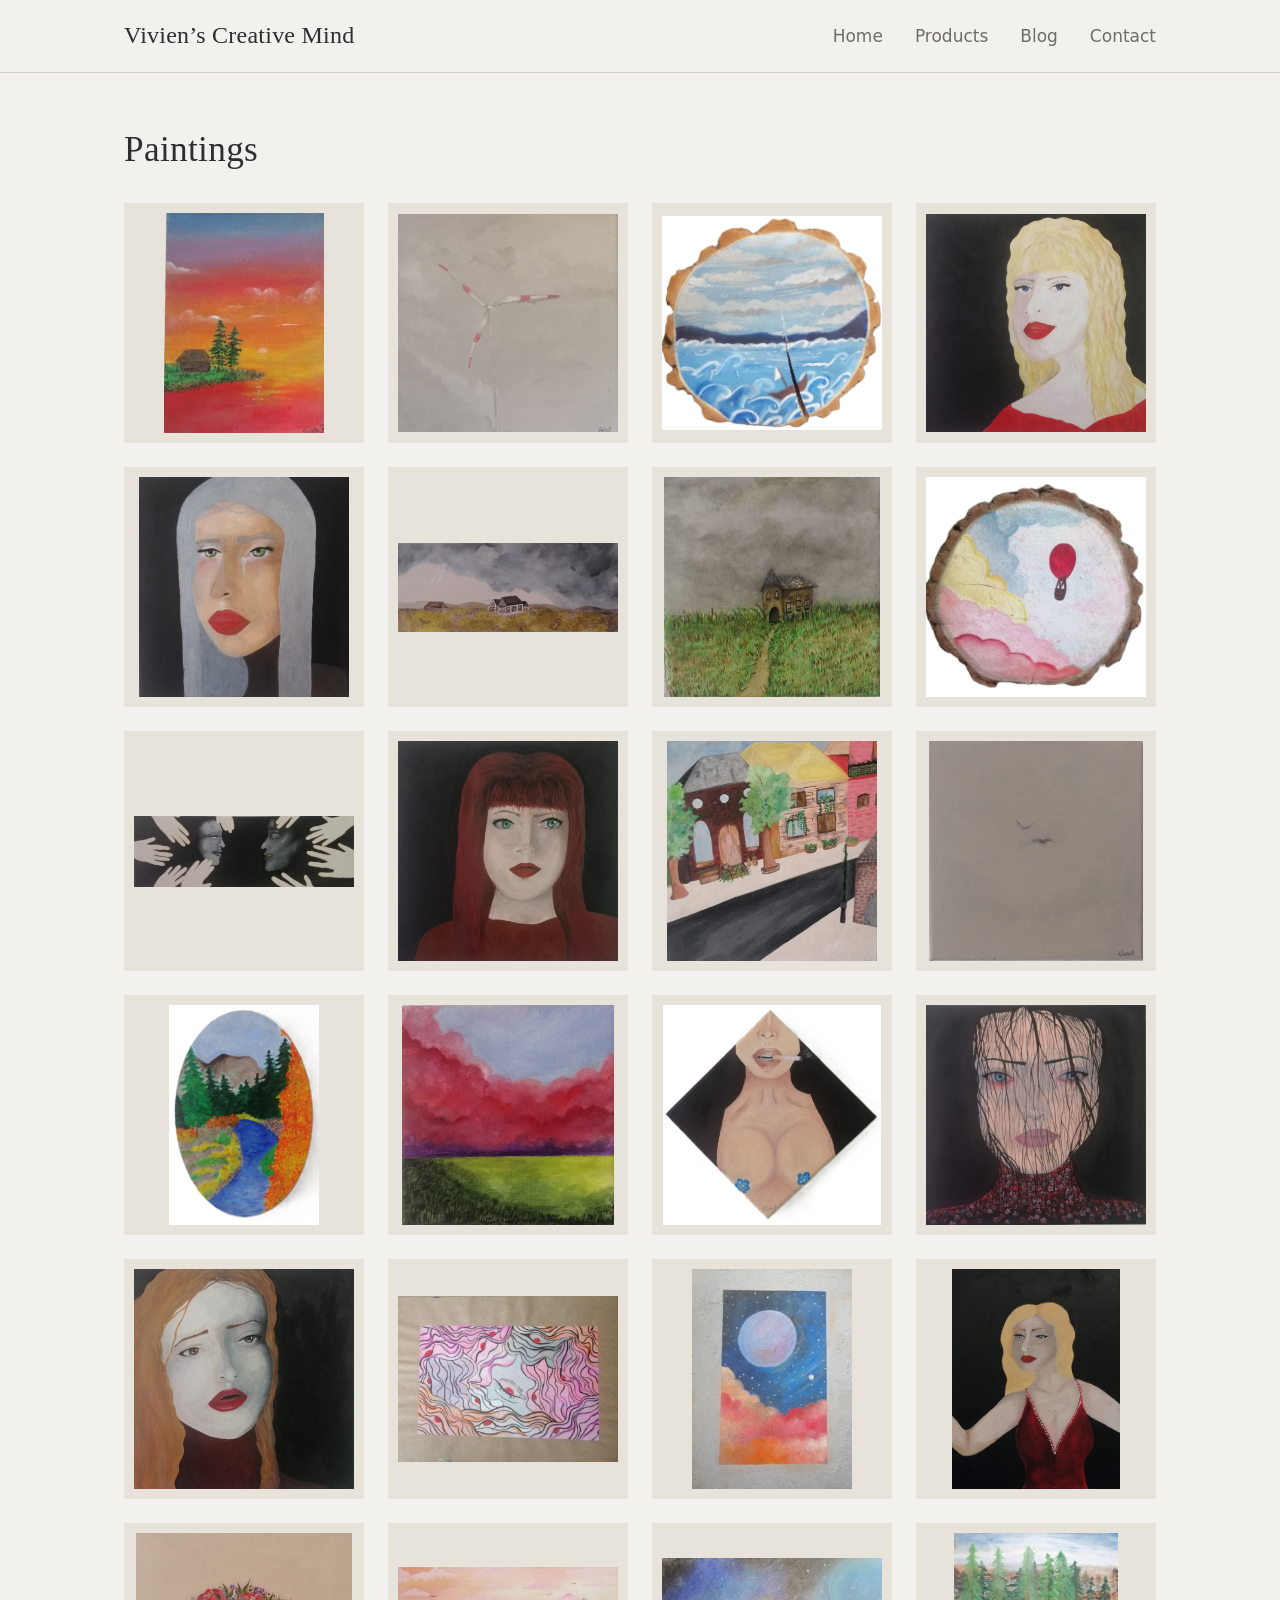
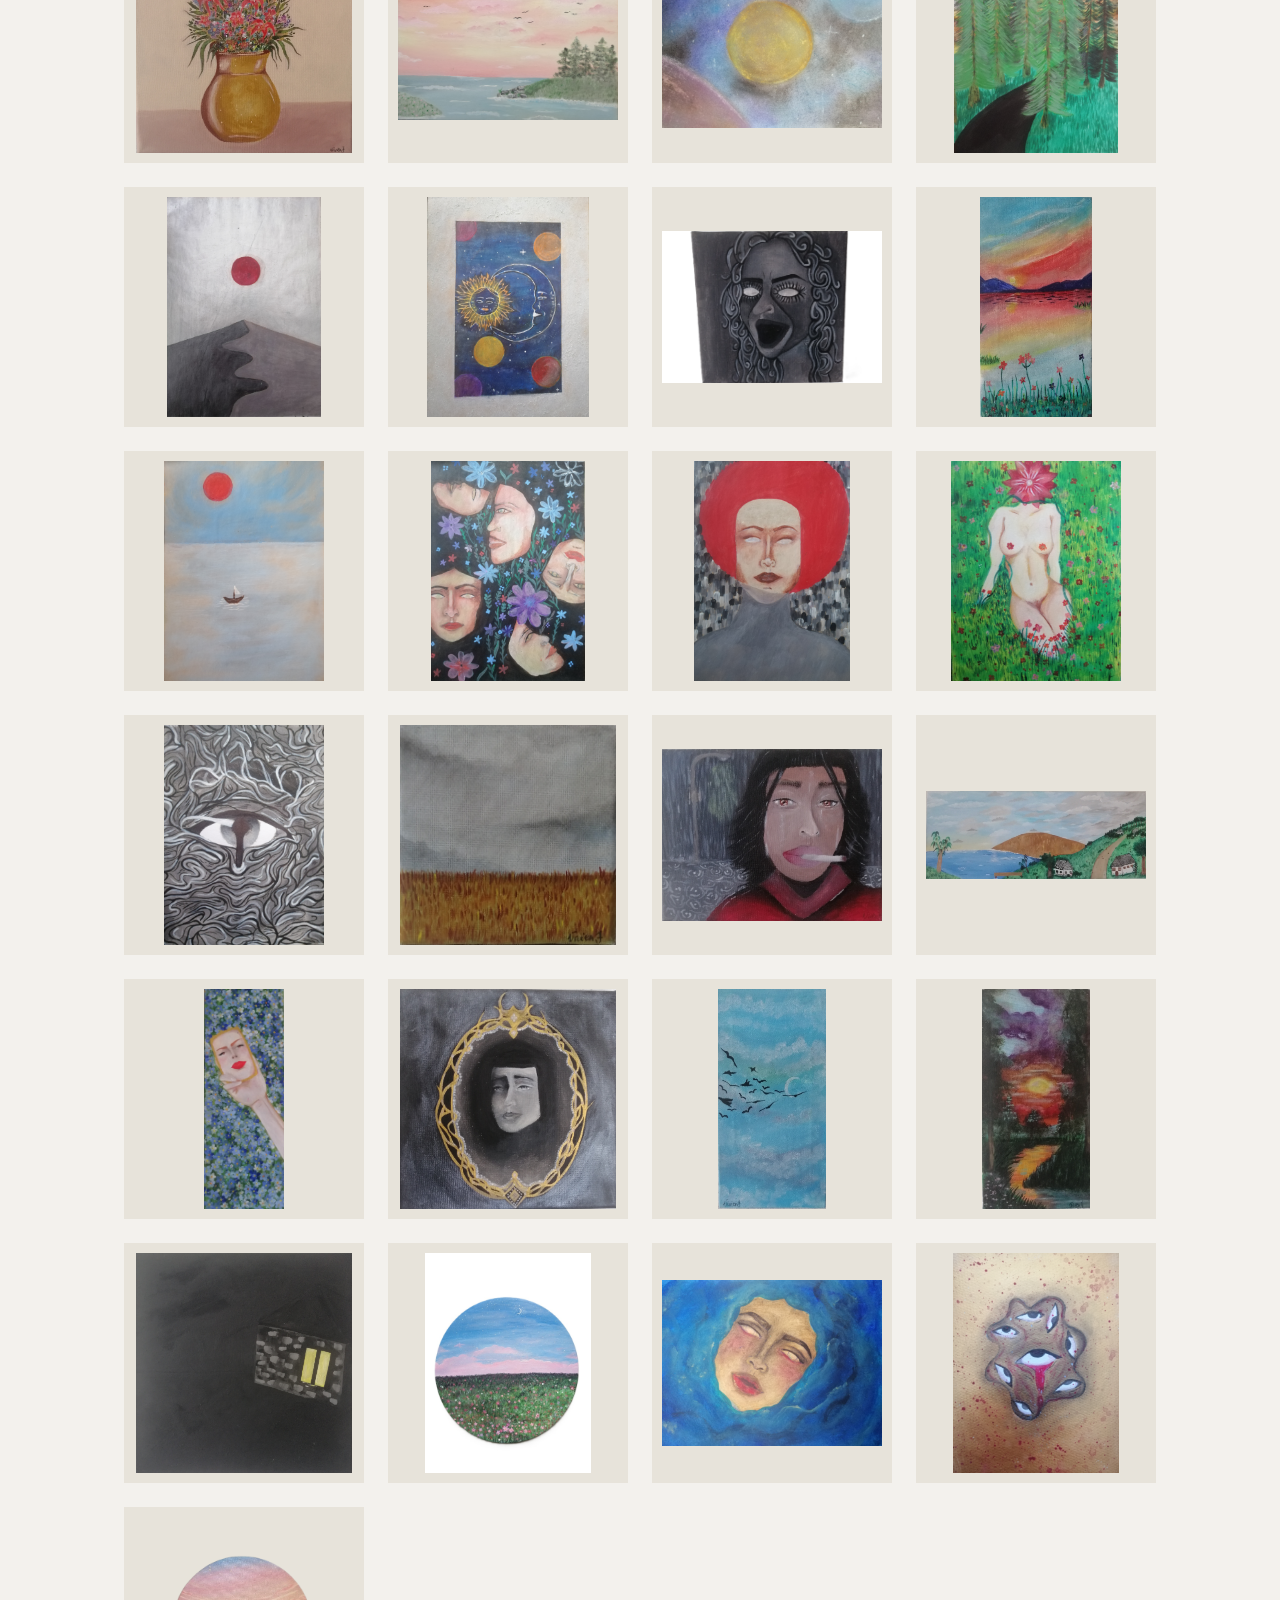
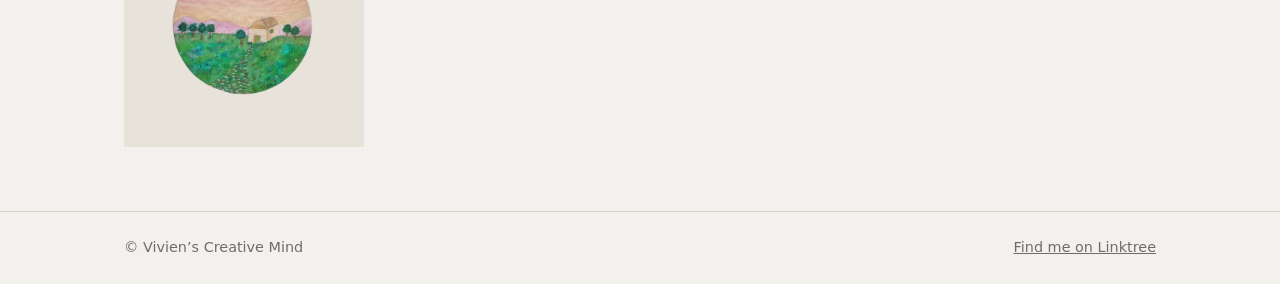
==== paintings.html @ 31d8cc9a "first commit" ====
<!DOCTYPE html>
<html lang="en">
<head>
<meta charset="utf-8">
<meta name="viewport" content="width=device-width, initial-scale=1">
<title>Paintings – Vivien’s Creative Mind</title>
<meta name="description" content="Paintings by Vivien’s Creative Mind.">
<link rel="canonical" href="https://www.vivienscreativemind.com/paintings.html">
<meta property="og:title" content="Paintings – Vivien’s Creative Mind">
<meta property="og:description" content="Paintings by Vivien’s Creative Mind.">
<meta property="og:type" content="website">
<meta property="og:url" content="https://www.vivienscreativemind.com/paintings.html">
<meta property="og:image" content="https://www.vivienscreativemind.com/images/painting_6.jpg">
<link rel="stylesheet" href="style.css">
<script type="application/ld+json">{"@context":"https://schema.org","@type":"Person","name":"Vivien’s Creative Mind","url":"https://www.vivienscreativemind.com/","jobTitle":"Author, game developer and painter","sameAs":["https://linktr.ee/vivienjusztin"]}</script>
</head>
<body>
<header><div class="wrap">
<a class="logo" href="index.html">Vivien’s Creative Mind</a>
<button class="menu-btn" aria-expanded="false" aria-controls="nav">Menu</button>
<nav id="nav" aria-label="Main"><ul>
<li><a href="index.html">Home</a></li>
<li class="has-sub"><button aria-expanded="false" aria-haspopup="true">Products</button>
<ul class="sub">
<li><a href="books.html">Books</a></li>
<li><a href="games.html">Games</a></li>
<li><a href="paintings.html" aria-current="page">Paintings</a></li>
</ul></li>
<li><a href="blog.html">Blog</a></li>
<li><a href="contact.html">Contact</a></li>
</ul></nav>
</div></header>
<main><div class="wrap">
<h1>Paintings</h1>
<div class="grid art">
<article class="item"><a class="lb" href="images/painting_1.png" aria-label="View painting 1 larger"><img src="images/painting_1.png" alt="Painting 1" width="800" height="800" loading="lazy"></a></article>
<article class="item"><a class="lb" href="images/painting_2.jpg" aria-label="View painting 2 larger"><img src="images/painting_2.jpg" alt="Painting 2" width="800" height="800" loading="lazy"></a></article>
<article class="item"><a class="lb" href="images/painting_3.jpg" aria-label="View painting 3 larger"><img src="images/painting_3.jpg" alt="Painting 3" width="800" height="800" loading="lazy"></a></article>
<article class="item"><a class="lb" href="images/painting_4.jpg" aria-label="View painting 4 larger"><img src="images/painting_4.jpg" alt="Painting 4" width="800" height="800" loading="lazy"></a></article>
<article class="item"><a class="lb" href="images/painting_5.jpg" aria-label="View painting 5 larger"><img src="images/painting_5.jpg" alt="Painting 5" width="800" height="800" loading="lazy"></a></article>
<article class="item"><a class="lb" href="images/painting_6.jpg" aria-label="View painting 6 larger"><img src="images/painting_6.jpg" alt="Painting 6" width="800" height="800" loading="lazy"></a></article>
<article class="item"><a class="lb" href="images/painting_7.jpg" aria-label="View painting 7 larger"><img src="images/painting_7.jpg" alt="Painting 7" width="800" height="800" loading="lazy"></a></article>
<article class="item"><a class="lb" href="images/painting_8.jpg" aria-label="View painting 8 larger"><img src="images/painting_8.jpg" alt="Painting 8" width="800" height="800" loading="lazy"></a></article>
<article class="item"><a class="lb" href="images/painting_9.jpg" aria-label="View painting 9 larger"><img src="images/painting_9.jpg" alt="Painting 9" width="800" height="800" loading="lazy"></a></article>
<article class="item"><a class="lb" href="images/painting_10.jpg" aria-label="View painting 10 larger"><img src="images/painting_10.jpg" alt="Painting 10" width="800" height="800" loading="lazy"></a></article>
<article class="item"><a class="lb" href="images/painting_11.jpg" aria-label="View painting 11 larger"><img src="images/painting_11.jpg" alt="Painting 11" width="800" height="800" loading="lazy"></a></article>
<article class="item"><a class="lb" href="images/painting_12.jpg" aria-label="View painting 12 larger"><img src="images/painting_12.jpg" alt="Painting 12" width="800" height="800" loading="lazy"></a></article>
<article class="item"><a class="lb" href="images/painting_13.jpg" aria-label="View painting 13 larger"><img src="images/painting_13.jpg" alt="Painting 13" width="800" height="800" loading="lazy"></a></article>
<article class="item"><a class="lb" href="images/painting_14.jpg" aria-label="View painting 14 larger"><img src="images/painting_14.jpg" alt="Painting 14" width="800" height="800" loading="lazy"></a></article>
<article class="item"><a class="lb" href="images/painting_15.jpg" aria-label="View painting 15 larger"><img src="images/painting_15.jpg" alt="Painting 15" width="800" height="800" loading="lazy"></a></article>
<article class="item"><a class="lb" href="images/painting_16.jpg" aria-label="View painting 16 larger"><img src="images/painting_16.jpg" alt="Painting 16" width="800" height="800" loading="lazy"></a></article>
<article class="item"><a class="lb" href="images/painting_17.jpg" aria-label="View painting 17 larger"><img src="images/painting_17.jpg" alt="Painting 17" width="800" height="800" loading="lazy"></a></article>
<article class="item"><a class="lb" href="images/painting_18.jpg" aria-label="View painting 18 larger"><img src="images/painting_18.jpg" alt="Painting 18" width="800" height="800" loading="lazy"></a></article>
<article class="item"><a class="lb" href="images/painting_19.jpg" aria-label="View painting 19 larger"><img src="images/painting_19.jpg" alt="Painting 19" width="800" height="800" loading="lazy"></a></article>
<article class="item"><a class="lb" href="images/painting_20.jpg" aria-label="View painting 20 larger"><img src="images/painting_20.jpg" alt="Painting 20" width="800" height="800" loading="lazy"></a></article>
<article class="item"><a class="lb" href="images/painting_21.jpg" aria-label="View painting 21 larger"><img src="images/painting_21.jpg" alt="Painting 21" width="800" height="800" loading="lazy"></a></article>
<article class="item"><a class="lb" href="images/painting_22.jpg" aria-label="View painting 22 larger"><img src="images/painting_22.jpg" alt="Painting 22" width="800" height="800" loading="lazy"></a></article>
<article class="item"><a class="lb" href="images/painting_23.jpg" aria-label="View painting 23 larger"><img src="images/painting_23.jpg" alt="Painting 23" width="800" height="800" loading="lazy"></a></article>
<article class="item"><a class="lb" href="images/painting_24.jpg" aria-label="View painting 24 larger"><img src="images/painting_24.jpg" alt="Painting 24" width="800" height="800" loading="lazy"></a></article>
<article class="item"><a class="lb" href="images/painting_25.jpg" aria-label="View painting 25 larger"><img src="images/painting_25.jpg" alt="Painting 25" width="800" height="800" loading="lazy"></a></article>
<article class="item"><a class="lb" href="images/painting_26.jpg" aria-label="View painting 26 larger"><img src="images/painting_26.jpg" alt="Painting 26" width="800" height="800" loading="lazy"></a></article>
<article class="item"><a class="lb" href="images/painting_27.jpg" aria-label="View painting 27 larger"><img src="images/painting_27.jpg" alt="Painting 27" width="800" height="800" loading="lazy"></a></article>
<article class="item"><a class="lb" href="images/painting_28.jpg" aria-label="View painting 28 larger"><img src="images/painting_28.jpg" alt="Painting 28" width="800" height="800" loading="lazy"></a></article>
<article class="item"><a class="lb" href="images/painting_29.jpg" aria-label="View painting 29 larger"><img src="images/painting_29.jpg" alt="Painting 29" width="800" height="800" loading="lazy"></a></article>
<article class="item"><a class="lb" href="images/painting_30.jpg" aria-label="View painting 30 larger"><img src="images/painting_30.jpg" alt="Painting 30" width="800" height="800" loading="lazy"></a></article>
<article class="item"><a class="lb" href="images/painting_31.jpg" aria-label="View painting 31 larger"><img src="images/painting_31.jpg" alt="Painting 31" width="800" height="800" loading="lazy"></a></article>
<article class="item"><a class="lb" href="images/painting_32.jpg" aria-label="View painting 32 larger"><img src="images/painting_32.jpg" alt="Painting 32" width="800" height="800" loading="lazy"></a></article>
<article class="item"><a class="lb" href="images/painting_33.jpg" aria-label="View painting 33 larger"><img src="images/painting_33.jpg" alt="Painting 33" width="800" height="800" loading="lazy"></a></article>
<article class="item"><a class="lb" href="images/painting_34.jpg" aria-label="View painting 34 larger"><img src="images/painting_34.jpg" alt="Painting 34" width="800" height="800" loading="lazy"></a></article>
<article class="item"><a class="lb" href="images/painting_35.jpg" aria-label="View painting 35 larger"><img src="images/painting_35.jpg" alt="Painting 35" width="800" height="800" loading="lazy"></a></article>
<article class="item"><a class="lb" href="images/painting_36.jpg" aria-label="View painting 36 larger"><img src="images/painting_36.jpg" alt="Painting 36" width="800" height="800" loading="lazy"></a></article>
<article class="item"><a class="lb" href="images/painting_37.jpg" aria-label="View painting 37 larger"><img src="images/painting_37.jpg" alt="Painting 37" width="800" height="800" loading="lazy"></a></article>
<article class="item"><a class="lb" href="images/painting_38.jpg" aria-label="View painting 38 larger"><img src="images/painting_38.jpg" alt="Painting 38" width="800" height="800" loading="lazy"></a></article>
<article class="item"><a class="lb" href="images/painting_39.jpg" aria-label="View painting 39 larger"><img src="images/painting_39.jpg" alt="Painting 39" width="800" height="800" loading="lazy"></a></article>
<article class="item"><a class="lb" href="images/painting_40.jpg" aria-label="View painting 40 larger"><img src="images/painting_40.jpg" alt="Painting 40" width="800" height="800" loading="lazy"></a></article>
<article class="item"><a class="lb" href="images/painting_41.jpg" aria-label="View painting 41 larger"><img src="images/painting_41.jpg" alt="Painting 41" width="800" height="800" loading="lazy"></a></article>
<article class="item"><a class="lb" href="images/painting_42.jpg" aria-label="View painting 42 larger"><img src="images/painting_42.jpg" alt="Painting 42" width="800" height="800" loading="lazy"></a></article>
<article class="item"><a class="lb" href="images/painting_43.jpg" aria-label="View painting 43 larger"><img src="images/painting_43.jpg" alt="Painting 43" width="800" height="800" loading="lazy"></a></article>
<article class="item"><a class="lb" href="images/painting_44.jpg" aria-label="View painting 44 larger"><img src="images/painting_44.jpg" alt="Painting 44" width="800" height="800" loading="lazy"></a></article>
<article class="item"><a class="lb" href="images/painting_45.png" aria-label="View painting 45 larger"><img src="images/painting_45.png" alt="Painting 45" width="800" height="800" loading="lazy"></a></article>
</div>
</div></main>
<footer><div class="wrap"><span>&copy; Vivien’s Creative Mind</span><a href="https://linktr.ee/vivienjusztin" target="_blank" rel="noopener noreferrer">Find me on Linktree</a></div></footer>
<script src="script.js"></script>
</body>
</html>
---- style.css ----
:root{--bg:#f3f1ed;--surface:#e7e3da;--sand:#c8b894;--ink:#2e2e2c;--muted:#6f6d67;--line:#d6d1c5;--max:1080px}
*{box-sizing:border-box}
html{scroll-behavior:smooth}
body{margin:0;background:var(--bg);color:var(--ink);font:17px/1.65 system-ui,-apple-system,"Segoe UI",Roboto,sans-serif}
h1,h2,h3,.logo{font-family:Georgia,"Times New Roman",serif;font-weight:400;letter-spacing:.01em}
h1{font-size:2.2rem;margin:0 0 1.5rem}
h2{font-size:1.4rem;margin:0 0 .4rem}
a{color:inherit}
img{max-width:100%;display:block}
:focus-visible{outline:2px solid var(--ink);outline-offset:3px}
.wrap{max-width:var(--max);margin:0 auto;padding:0 1.5rem}
header{border-bottom:1px solid var(--line);background:var(--bg)}
header .wrap{display:flex;justify-content:space-between;align-items:center;min-height:72px;flex-wrap:wrap}
.logo{font-size:1.5rem;text-decoration:none}
nav ul{list-style:none;margin:0;padding:0;display:flex;gap:2rem;align-items:center}
nav a,nav button{font:inherit;color:var(--muted);background:none;border:0;padding:.5rem 0;cursor:pointer;text-decoration:none}
nav a:hover,nav button:hover,nav a[aria-current]{color:var(--ink)}
nav a[aria-current]{border-bottom:2px solid var(--sand)}
.has-sub{position:relative}
.sub{display:none;position:absolute;top:100%;left:-1rem;min-width:170px;background:var(--bg);border:1px solid var(--line);padding:.5rem 1rem;flex-direction:column;gap:0;z-index:5}
.has-sub:hover .sub,.has-sub:focus-within .sub,.has-sub.open .sub{display:flex}
.menu-btn{display:none}
main{padding:3rem 0 4rem;min-height:60vh}
.slider{position:relative;aspect-ratio:16/9;background:var(--surface);overflow:hidden}
.slider img{position:absolute;inset:0;width:100%;height:100%;object-fit:cover;opacity:0;transition:opacity 1.2s ease}
.slider img.active{opacity:1}
.intro{max-width:36rem;margin:2.5rem 0 0;color:var(--muted)}
h1.intro{font-family:system-ui,-apple-system,"Segoe UI",Roboto,sans-serif;font-size:1.05rem;font-weight:400;letter-spacing:0;line-height:1.65}
.text{max-width:38rem}

/* Kártyarács: könyvek, játékok, festmények */
.grid{display:grid;grid-template-columns:repeat(4,1fr);gap:2.75rem 1.75rem}
.grid.art{gap:1.5rem}
.item{display:flex;flex-direction:column}
.item img{display:block;width:100%;height:auto;object-fit:contain;background:var(--surface);margin:0 0 1.1rem}
.books .item img{aspect-ratio:2/3}
.games .item img{aspect-ratio:4/3}
.art .item img{aspect-ratio:1/1;padding:.6rem;margin:0}
.item h2{font-size:1.15rem;line-height:1.3;min-height:2.6em;margin:0 0 .6rem}
.item p{margin:0 0 .8rem}
.item .desc{color:var(--muted);font-size:.95rem;line-height:1.55}
.item .cat{margin:auto 0 1rem;padding-top:.4rem;color:var(--muted);font-size:.8rem;text-transform:uppercase;letter-spacing:.08em}
.btns{display:flex;flex-direction:column;gap:.6rem}
.btn{display:block;text-align:center;padding:.55rem 1.4rem;background:var(--sand);color:var(--ink);text-decoration:none;border:1px solid var(--sand);transition:background .2s}
.btn:hover{background:var(--surface)}
.btn.alt{background:transparent}
.btn.alt:hover{background:var(--surface)}

/* Blog */
.post{max-width:38rem;margin:0 0 2.5rem;padding-bottom:2rem;border-bottom:1px solid var(--line)}
.post time{display:block;color:var(--muted);font-size:.85rem;text-transform:uppercase;letter-spacing:.08em;margin-bottom:.3rem}

footer .wrap{display:flex;justify-content:space-between;flex-wrap:wrap;gap:.5rem 1.5rem}
footer a{color:inherit}
.legal h2{font-size:1.15rem;margin:2rem 0 .5rem}
.legal p{margin:0 0 1rem}
footer a:hover{color:var(--ink)}
.legal-links{display:flex;flex-wrap:wrap;justify-content:space-evenly;gap:.5rem 1.5rem;padding-top:1rem;padding-bottom:1.5rem;color:var(--muted);font-size:.9rem}
.legal-links a:hover{color:var(--ink)}
footer{border-top:1px solid var(--line);padding:1.5rem 0;color:var(--muted);font-size:.9rem}
@media(max-width:900px){.grid{grid-template-columns:repeat(2,1fr)}}
@media(max-width:700px){
.menu-btn{display:block;border:1px solid var(--line);padding:.4rem 1rem}
nav{width:100%;display:none}
nav.open{display:block}
nav ul{flex-direction:column;align-items:flex-start;gap:.2rem;padding-bottom:1rem}
.sub{position:static;border:0;padding:0 0 0 1rem}
.has-sub .sub{display:flex}
}
@media(max-width:520px){.books,.games{grid-template-columns:1fr}.item h2{min-height:0}}
@media(prefers-reduced-motion:reduce){.slider img{transition:none}html{scroll-behavior:auto}}

/* Nagyító */
.art .item a.lb{display:block;cursor:zoom-in}
.art .item a.lb img{transition:opacity .2s}
.art .item a.lb:hover img{opacity:.85}
.lightbox{position:fixed;inset:0;z-index:100;background:rgba(36,36,34,.95);display:flex;align-items:center;justify-content:center}
.lightbox[hidden]{display:none}
.lightbox figure{margin:0;max-width:90vw;text-align:center}
.lightbox img{max-width:90vw;max-height:80vh;width:auto;height:auto;margin:0 auto;object-fit:contain}
.lightbox figcaption{color:#cfc9bb;margin-top:.8rem;font-size:.85rem;letter-spacing:.08em}
.lightbox button{position:absolute;background:none;border:0;color:#e7e3da;cursor:pointer;font-family:Georgia,"Times New Roman",serif;line-height:1;padding:.5rem 1rem}
.lightbox button:hover{color:var(--sand)}
.lightbox button:focus-visible{outline-color:#e7e3da}
.lb-close{top:1rem;right:1rem;font-size:2.6rem}
.lb-prev,.lb-next{top:50%;transform:translateY(-50%);font-size:4rem}
.lb-prev{left:.5rem}
.lb-next{right:.5rem}
@media(max-width:700px){.lb-prev,.lb-next{font-size:3rem;padding:.5rem .6rem}}
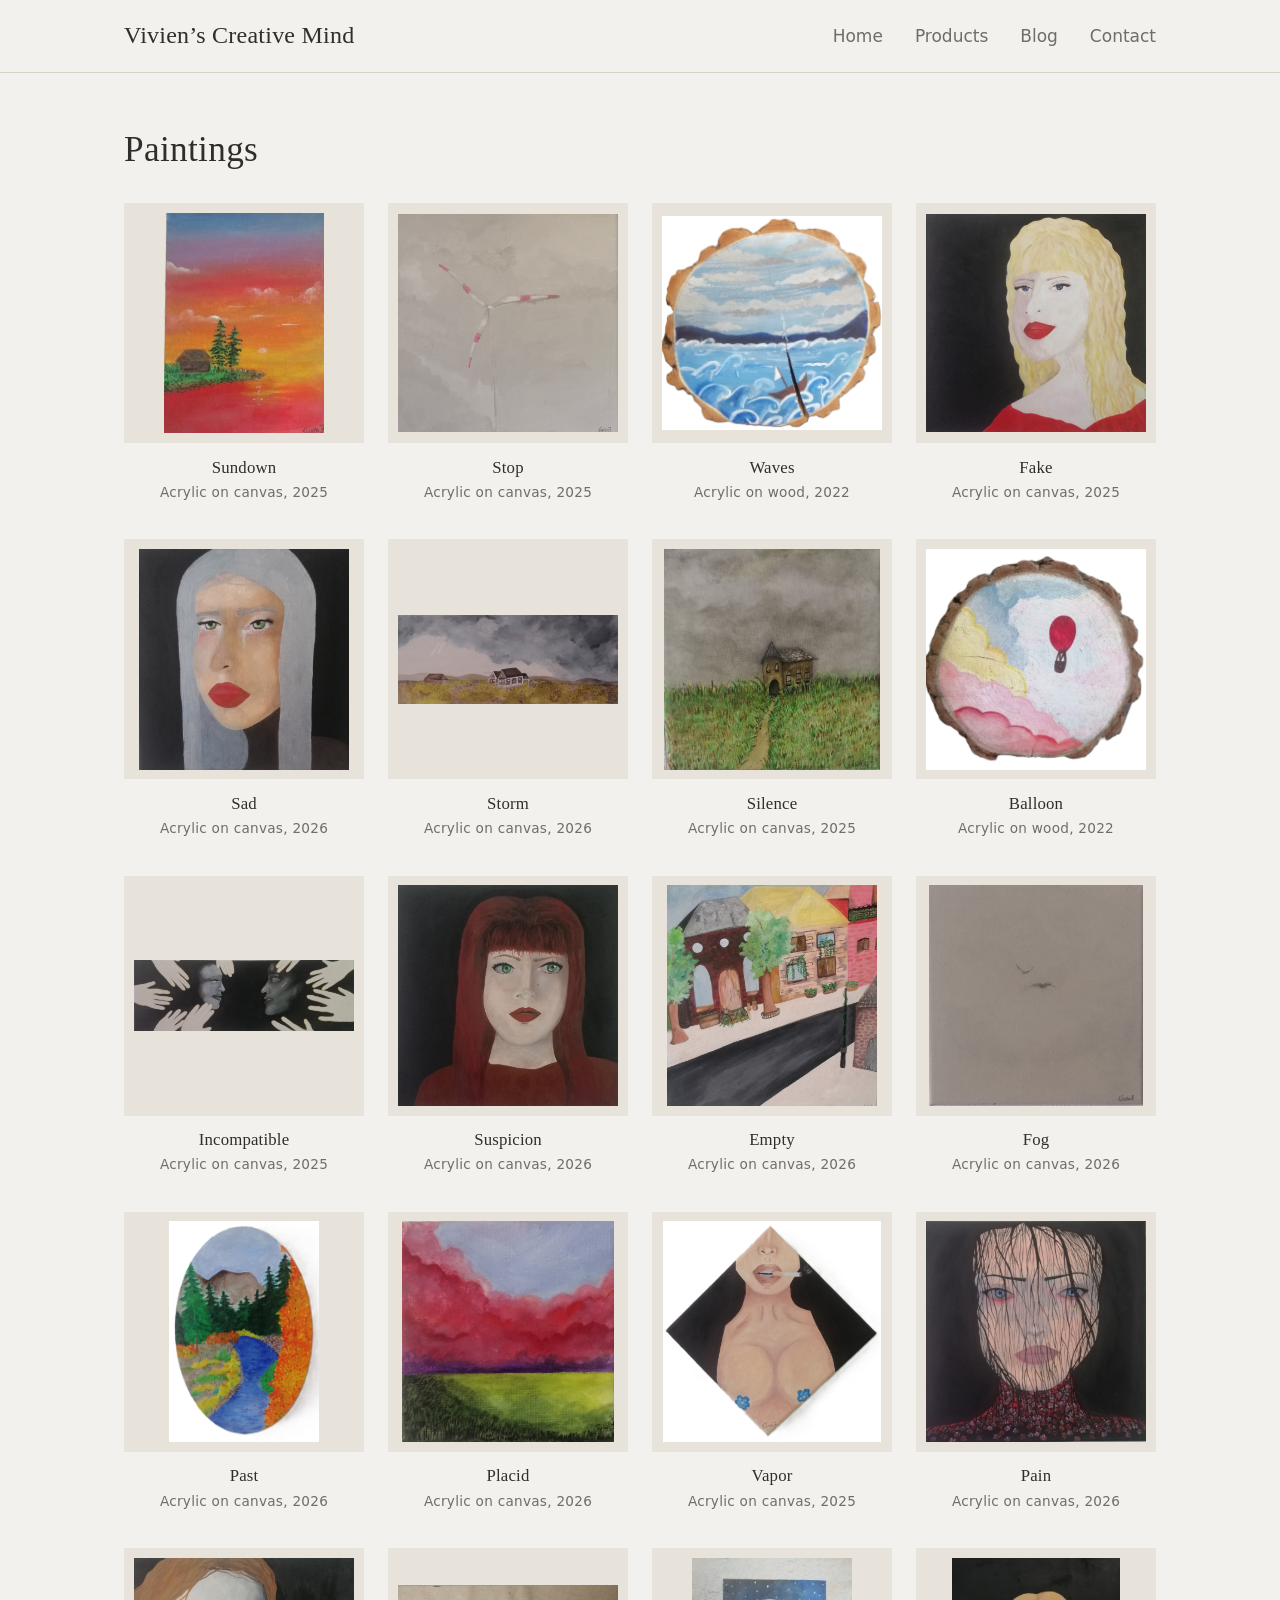
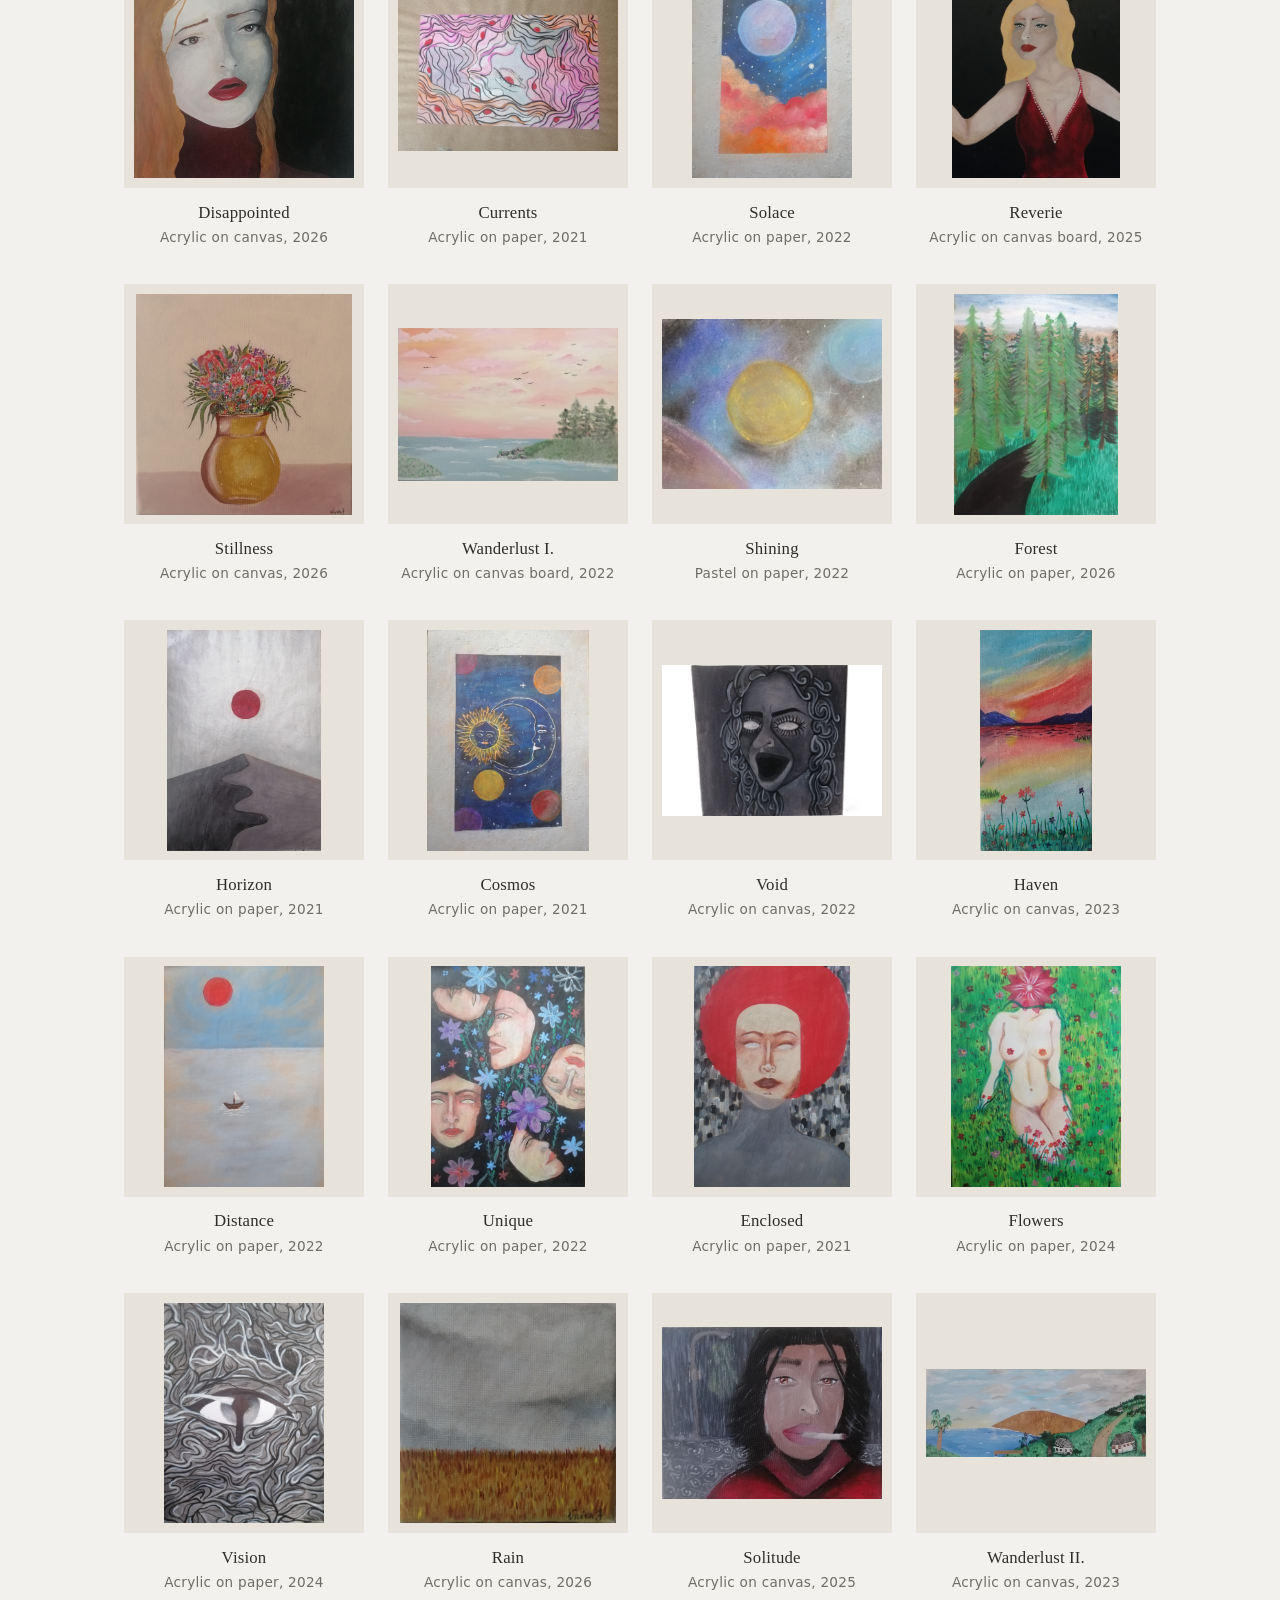
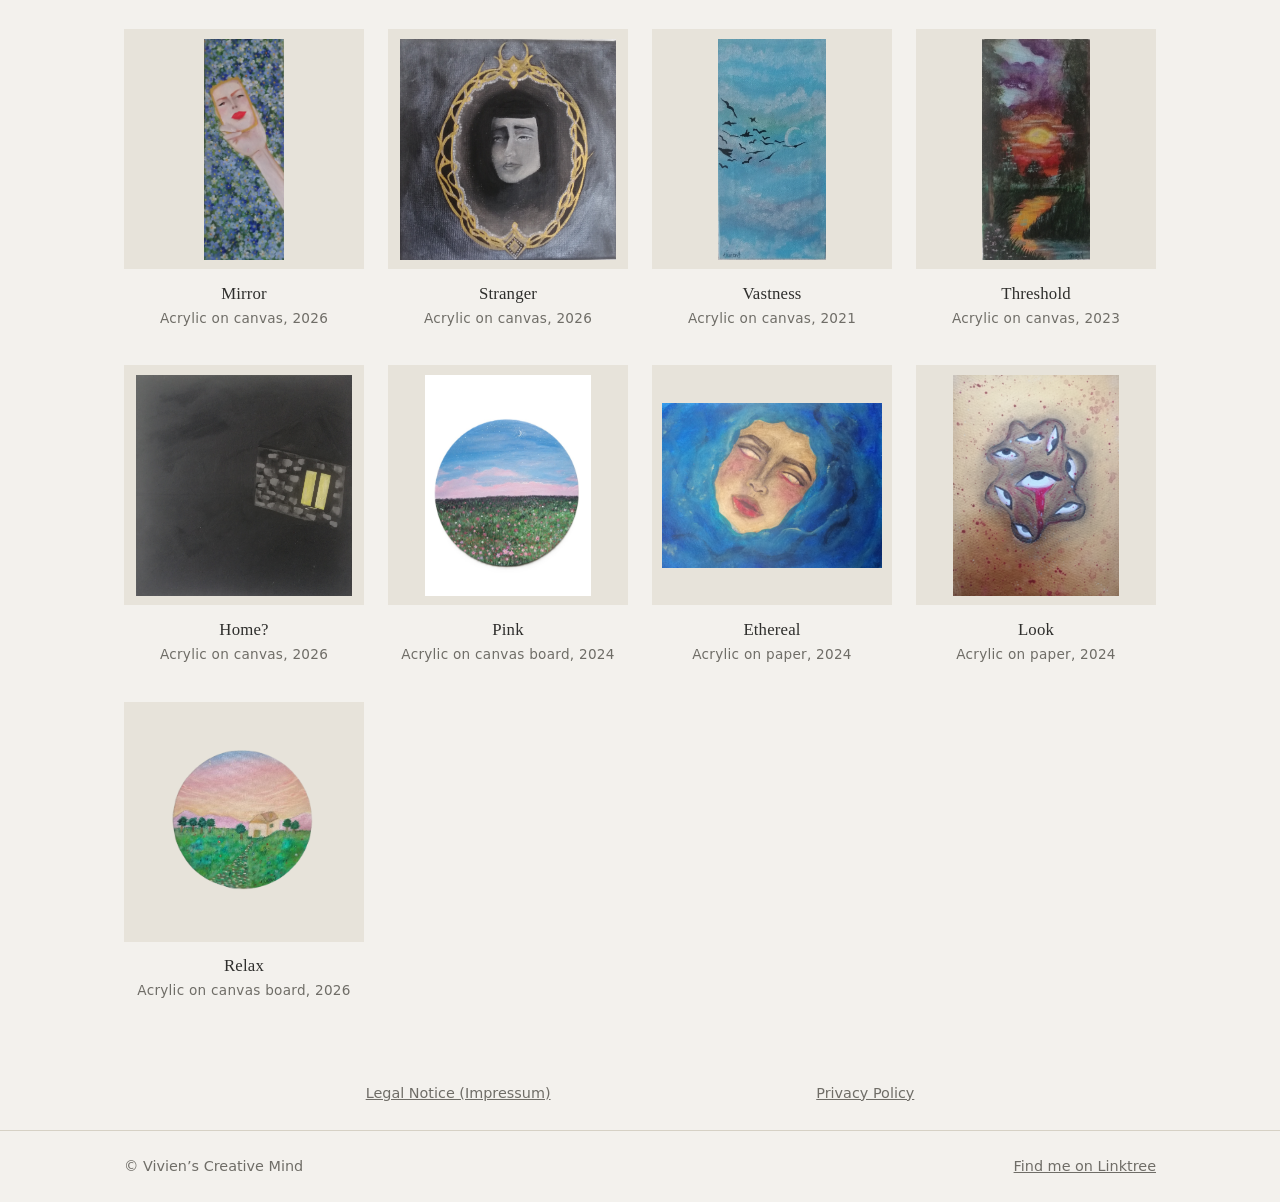
==== commit debc5e38: "update" ====
--- a/paintings.html
+++ b/paintings.html
@@ -4,10 +4,10 @@
 <meta charset="utf-8">
 <meta name="viewport" content="width=device-width, initial-scale=1">
 <title>Paintings – Vivien’s Creative Mind</title>
-<meta name="description" content="Paintings by Vivien’s Creative Mind.">
+<meta name="description" content="Acrylic and pastel paintings on canvas, paper and wood by Vivien’s Creative Mind.">
 <link rel="canonical" href="https://www.vivienscreativemind.com/paintings.html">
 <meta property="og:title" content="Paintings – Vivien’s Creative Mind">
-<meta property="og:description" content="Paintings by Vivien’s Creative Mind.">
+<meta property="og:description" content="Acrylic and pastel paintings on canvas, paper and wood by Vivien’s Creative Mind.">
 <meta property="og:type" content="website">
 <meta property="og:url" content="https://www.vivienscreativemind.com/paintings.html">
 <meta property="og:image" content="https://www.vivienscreativemind.com/images/painting_6.jpg">
@@ -33,53 +33,235 @@
 <main><div class="wrap">
 <h1>Paintings</h1>
 <div class="grid art">
-<article class="item"><a class="lb" href="images/painting_1.png" aria-label="View painting 1 larger"><img src="images/painting_1.png" alt="Painting 1" width="800" height="800" loading="lazy"></a></article>
-<article class="item"><a class="lb" href="images/painting_2.jpg" aria-label="View painting 2 larger"><img src="images/painting_2.jpg" alt="Painting 2" width="800" height="800" loading="lazy"></a></article>
-<article class="item"><a class="lb" href="images/painting_3.jpg" aria-label="View painting 3 larger"><img src="images/painting_3.jpg" alt="Painting 3" width="800" height="800" loading="lazy"></a></article>
-<article class="item"><a class="lb" href="images/painting_4.jpg" aria-label="View painting 4 larger"><img src="images/painting_4.jpg" alt="Painting 4" width="800" height="800" loading="lazy"></a></article>
-<article class="item"><a class="lb" href="images/painting_5.jpg" aria-label="View painting 5 larger"><img src="images/painting_5.jpg" alt="Painting 5" width="800" height="800" loading="lazy"></a></article>
-<article class="item"><a class="lb" href="images/painting_6.jpg" aria-label="View painting 6 larger"><img src="images/painting_6.jpg" alt="Painting 6" width="800" height="800" loading="lazy"></a></article>
-<article class="item"><a class="lb" href="images/painting_7.jpg" aria-label="View painting 7 larger"><img src="images/painting_7.jpg" alt="Painting 7" width="800" height="800" loading="lazy"></a></article>
-<article class="item"><a class="lb" href="images/painting_8.jpg" aria-label="View painting 8 larger"><img src="images/painting_8.jpg" alt="Painting 8" width="800" height="800" loading="lazy"></a></article>
-<article class="item"><a class="lb" href="images/painting_9.jpg" aria-label="View painting 9 larger"><img src="images/painting_9.jpg" alt="Painting 9" width="800" height="800" loading="lazy"></a></article>
-<article class="item"><a class="lb" href="images/painting_10.jpg" aria-label="View painting 10 larger"><img src="images/painting_10.jpg" alt="Painting 10" width="800" height="800" loading="lazy"></a></article>
-<article class="item"><a class="lb" href="images/painting_11.jpg" aria-label="View painting 11 larger"><img src="images/painting_11.jpg" alt="Painting 11" width="800" height="800" loading="lazy"></a></article>
-<article class="item"><a class="lb" href="images/painting_12.jpg" aria-label="View painting 12 larger"><img src="images/painting_12.jpg" alt="Painting 12" width="800" height="800" loading="lazy"></a></article>
-<article class="item"><a class="lb" href="images/painting_13.jpg" aria-label="View painting 13 larger"><img src="images/painting_13.jpg" alt="Painting 13" width="800" height="800" loading="lazy"></a></article>
-<article class="item"><a class="lb" href="images/painting_14.jpg" aria-label="View painting 14 larger"><img src="images/painting_14.jpg" alt="Painting 14" width="800" height="800" loading="lazy"></a></article>
-<article class="item"><a class="lb" href="images/painting_15.jpg" aria-label="View painting 15 larger"><img src="images/painting_15.jpg" alt="Painting 15" width="800" height="800" loading="lazy"></a></article>
-<article class="item"><a class="lb" href="images/painting_16.jpg" aria-label="View painting 16 larger"><img src="images/painting_16.jpg" alt="Painting 16" width="800" height="800" loading="lazy"></a></article>
-<article class="item"><a class="lb" href="images/painting_17.jpg" aria-label="View painting 17 larger"><img src="images/painting_17.jpg" alt="Painting 17" width="800" height="800" loading="lazy"></a></article>
-<article class="item"><a class="lb" href="images/painting_18.jpg" aria-label="View painting 18 larger"><img src="images/painting_18.jpg" alt="Painting 18" width="800" height="800" loading="lazy"></a></article>
-<article class="item"><a class="lb" href="images/painting_19.jpg" aria-label="View painting 19 larger"><img src="images/painting_19.jpg" alt="Painting 19" width="800" height="800" loading="lazy"></a></article>
-<article class="item"><a class="lb" href="images/painting_20.jpg" aria-label="View painting 20 larger"><img src="images/painting_20.jpg" alt="Painting 20" width="800" height="800" loading="lazy"></a></article>
-<article class="item"><a class="lb" href="images/painting_21.jpg" aria-label="View painting 21 larger"><img src="images/painting_21.jpg" alt="Painting 21" width="800" height="800" loading="lazy"></a></article>
-<article class="item"><a class="lb" href="images/painting_22.jpg" aria-label="View painting 22 larger"><img src="images/painting_22.jpg" alt="Painting 22" width="800" height="800" loading="lazy"></a></article>
-<article class="item"><a class="lb" href="images/painting_23.jpg" aria-label="View painting 23 larger"><img src="images/painting_23.jpg" alt="Painting 23" width="800" height="800" loading="lazy"></a></article>
-<article class="item"><a class="lb" href="images/painting_24.jpg" aria-label="View painting 24 larger"><img src="images/painting_24.jpg" alt="Painting 24" width="800" height="800" loading="lazy"></a></article>
-<article class="item"><a class="lb" href="images/painting_25.jpg" aria-label="View painting 25 larger"><img src="images/painting_25.jpg" alt="Painting 25" width="800" height="800" loading="lazy"></a></article>
-<article class="item"><a class="lb" href="images/painting_26.jpg" aria-label="View painting 26 larger"><img src="images/painting_26.jpg" alt="Painting 26" width="800" height="800" loading="lazy"></a></article>
-<article class="item"><a class="lb" href="images/painting_27.jpg" aria-label="View painting 27 larger"><img src="images/painting_27.jpg" alt="Painting 27" width="800" height="800" loading="lazy"></a></article>
-<article class="item"><a class="lb" href="images/painting_28.jpg" aria-label="View painting 28 larger"><img src="images/painting_28.jpg" alt="Painting 28" width="800" height="800" loading="lazy"></a></article>
-<article class="item"><a class="lb" href="images/painting_29.jpg" aria-label="View painting 29 larger"><img src="images/painting_29.jpg" alt="Painting 29" width="800" height="800" loading="lazy"></a></article>
-<article class="item"><a class="lb" href="images/painting_30.jpg" aria-label="View painting 30 larger"><img src="images/painting_30.jpg" alt="Painting 30" width="800" height="800" loading="lazy"></a></article>
-<article class="item"><a class="lb" href="images/painting_31.jpg" aria-label="View painting 31 larger"><img src="images/painting_31.jpg" alt="Painting 31" width="800" height="800" loading="lazy"></a></article>
-<article class="item"><a class="lb" href="images/painting_32.jpg" aria-label="View painting 32 larger"><img src="images/painting_32.jpg" alt="Painting 32" width="800" height="800" loading="lazy"></a></article>
-<article class="item"><a class="lb" href="images/painting_33.jpg" aria-label="View painting 33 larger"><img src="images/painting_33.jpg" alt="Painting 33" width="800" height="800" loading="lazy"></a></article>
-<article class="item"><a class="lb" href="images/painting_34.jpg" aria-label="View painting 34 larger"><img src="images/painting_34.jpg" alt="Painting 34" width="800" height="800" loading="lazy"></a></article>
-<article class="item"><a class="lb" href="images/painting_35.jpg" aria-label="View painting 35 larger"><img src="images/painting_35.jpg" alt="Painting 35" width="800" height="800" loading="lazy"></a></article>
-<article class="item"><a class="lb" href="images/painting_36.jpg" aria-label="View painting 36 larger"><img src="images/painting_36.jpg" alt="Painting 36" width="800" height="800" loading="lazy"></a></article>
-<article class="item"><a class="lb" href="images/painting_37.jpg" aria-label="View painting 37 larger"><img src="images/painting_37.jpg" alt="Painting 37" width="800" height="800" loading="lazy"></a></article>
-<article class="item"><a class="lb" href="images/painting_38.jpg" aria-label="View painting 38 larger"><img src="images/painting_38.jpg" alt="Painting 38" width="800" height="800" loading="lazy"></a></article>
-<article class="item"><a class="lb" href="images/painting_39.jpg" aria-label="View painting 39 larger"><img src="images/painting_39.jpg" alt="Painting 39" width="800" height="800" loading="lazy"></a></article>
-<article class="item"><a class="lb" href="images/painting_40.jpg" aria-label="View painting 40 larger"><img src="images/painting_40.jpg" alt="Painting 40" width="800" height="800" loading="lazy"></a></article>
-<article class="item"><a class="lb" href="images/painting_41.jpg" aria-label="View painting 41 larger"><img src="images/painting_41.jpg" alt="Painting 41" width="800" height="800" loading="lazy"></a></article>
-<article class="item"><a class="lb" href="images/painting_42.jpg" aria-label="View painting 42 larger"><img src="images/painting_42.jpg" alt="Painting 42" width="800" height="800" loading="lazy"></a></article>
-<article class="item"><a class="lb" href="images/painting_43.jpg" aria-label="View painting 43 larger"><img src="images/painting_43.jpg" alt="Painting 43" width="800" height="800" loading="lazy"></a></article>
-<article class="item"><a class="lb" href="images/painting_44.jpg" aria-label="View painting 44 larger"><img src="images/painting_44.jpg" alt="Painting 44" width="800" height="800" loading="lazy"></a></article>
-<article class="item"><a class="lb" href="images/painting_45.png" aria-label="View painting 45 larger"><img src="images/painting_45.png" alt="Painting 45" width="800" height="800" loading="lazy"></a></article>
+<article class="item">
+<a class="lb" href="images/painting_1.png" data-caption="Sundown, Acrylic on canvas, 2025" aria-label="View Sundown larger"><img src="images/painting_1.png" alt="Sundown – acrylic on canvas, 2025" width="800" height="800" loading="lazy"></a>
+<h2>Sundown</h2>
+<p class="cat">Acrylic on canvas, 2025</p>
+</article>
+<article class="item">
+<a class="lb" href="images/painting_2.jpg" data-caption="Stop, Acrylic on canvas, 2025" aria-label="View Stop larger"><img src="images/painting_2.jpg" alt="Stop – acrylic on canvas, 2025" width="800" height="800" loading="lazy"></a>
+<h2>Stop</h2>
+<p class="cat">Acrylic on canvas, 2025</p>
+</article>
+<article class="item">
+<a class="lb" href="images/painting_3.jpg" data-caption="Waves, Acrylic on wood, 2022" aria-label="View Waves larger"><img src="images/painting_3.jpg" alt="Waves – acrylic on wood, 2022" width="800" height="800" loading="lazy"></a>
+<h2>Waves</h2>
+<p class="cat">Acrylic on wood, 2022</p>
+</article>
+<article class="item">
+<a class="lb" href="images/painting_4.jpg" data-caption="Fake, Acrylic on canvas, 2025" aria-label="View Fake larger"><img src="images/painting_4.jpg" alt="Fake – acrylic on canvas, 2025" width="800" height="800" loading="lazy"></a>
+<h2>Fake</h2>
+<p class="cat">Acrylic on canvas, 2025</p>
+</article>
+<article class="item">
+<a class="lb" href="images/painting_5.jpg" data-caption="Sad, Acrylic on canvas, 2026" aria-label="View Sad larger"><img src="images/painting_5.jpg" alt="Sad – acrylic on canvas, 2026" width="800" height="800" loading="lazy"></a>
+<h2>Sad</h2>
+<p class="cat">Acrylic on canvas, 2026</p>
+</article>
+<article class="item">
+<a class="lb" href="images/painting_6.jpg" data-caption="Storm, Acrylic on canvas, 2026" aria-label="View Storm larger"><img src="images/painting_6.jpg" alt="Storm – acrylic on canvas, 2026" width="800" height="800" loading="lazy"></a>
+<h2>Storm</h2>
+<p class="cat">Acrylic on canvas, 2026</p>
+</article>
+<article class="item">
+<a class="lb" href="images/painting_7.jpg" data-caption="Silence, Acrylic on canvas, 2025" aria-label="View Silence larger"><img src="images/painting_7.jpg" alt="Silence – acrylic on canvas, 2025" width="800" height="800" loading="lazy"></a>
+<h2>Silence</h2>
+<p class="cat">Acrylic on canvas, 2025</p>
+</article>
+<article class="item">
+<a class="lb" href="images/painting_8.jpg" data-caption="Balloon, Acrylic on wood, 2022" aria-label="View Balloon larger"><img src="images/painting_8.jpg" alt="Balloon – acrylic on wood, 2022" width="800" height="800" loading="lazy"></a>
+<h2>Balloon</h2>
+<p class="cat">Acrylic on wood, 2022</p>
+</article>
+<article class="item">
+<a class="lb" href="images/painting_9.jpg" data-caption="Incompatible, Acrylic on canvas, 2025" aria-label="View Incompatible larger"><img src="images/painting_9.jpg" alt="Incompatible – acrylic on canvas, 2025" width="800" height="800" loading="lazy"></a>
+<h2>Incompatible</h2>
+<p class="cat">Acrylic on canvas, 2025</p>
+</article>
+<article class="item">
+<a class="lb" href="images/painting_10.jpg" data-caption="Suspicion, Acrylic on canvas, 2026" aria-label="View Suspicion larger"><img src="images/painting_10.jpg" alt="Suspicion – acrylic on canvas, 2026" width="800" height="800" loading="lazy"></a>
+<h2>Suspicion</h2>
+<p class="cat">Acrylic on canvas, 2026</p>
+</article>
+<article class="item">
+<a class="lb" href="images/painting_11.jpg" data-caption="Empty, Acrylic on canvas, 2026" aria-label="View Empty larger"><img src="images/painting_11.jpg" alt="Empty – acrylic on canvas, 2026" width="800" height="800" loading="lazy"></a>
+<h2>Empty</h2>
+<p class="cat">Acrylic on canvas, 2026</p>
+</article>
+<article class="item">
+<a class="lb" href="images/painting_12.jpg" data-caption="Fog, Acrylic on canvas, 2026" aria-label="View Fog larger"><img src="images/painting_12.jpg" alt="Fog – acrylic on canvas, 2026" width="800" height="800" loading="lazy"></a>
+<h2>Fog</h2>
+<p class="cat">Acrylic on canvas, 2026</p>
+</article>
+<article class="item">
+<a class="lb" href="images/painting_13.jpg" data-caption="Past, Acrylic on canvas, 2026" aria-label="View Past larger"><img src="images/painting_13.jpg" alt="Past – acrylic on canvas, 2026" width="800" height="800" loading="lazy"></a>
+<h2>Past</h2>
+<p class="cat">Acrylic on canvas, 2026</p>
+</article>
+<article class="item">
+<a class="lb" href="images/painting_14.jpg" data-caption="Placid, Acrylic on canvas, 2026" aria-label="View Placid larger"><img src="images/painting_14.jpg" alt="Placid – acrylic on canvas, 2026" width="800" height="800" loading="lazy"></a>
+<h2>Placid</h2>
+<p class="cat">Acrylic on canvas, 2026</p>
+</article>
+<article class="item">
+<a class="lb" href="images/painting_15.jpg" data-caption="Vapor, Acrylic on canvas, 2025" aria-label="View Vapor larger"><img src="images/painting_15.jpg" alt="Vapor – acrylic on canvas, 2025" width="800" height="800" loading="lazy"></a>
+<h2>Vapor</h2>
+<p class="cat">Acrylic on canvas, 2025</p>
+</article>
+<article class="item">
+<a class="lb" href="images/painting_16.jpg" data-caption="Pain, Acrylic on canvas, 2026" aria-label="View Pain larger"><img src="images/painting_16.jpg" alt="Pain – acrylic on canvas, 2026" width="800" height="800" loading="lazy"></a>
+<h2>Pain</h2>
+<p class="cat">Acrylic on canvas, 2026</p>
+</article>
+<article class="item">
+<a class="lb" href="images/painting_17.jpg" data-caption="Disappointed, Acrylic on canvas, 2026" aria-label="View Disappointed larger"><img src="images/painting_17.jpg" alt="Disappointed – acrylic on canvas, 2026" width="800" height="800" loading="lazy"></a>
+<h2>Disappointed</h2>
+<p class="cat">Acrylic on canvas, 2026</p>
+</article>
+<article class="item">
+<a class="lb" href="images/painting_18.jpg" data-caption="Currents, Acrylic on paper, 2021" aria-label="View Currents larger"><img src="images/painting_18.jpg" alt="Currents – acrylic on paper, 2021" width="800" height="800" loading="lazy"></a>
+<h2>Currents</h2>
+<p class="cat">Acrylic on paper, 2021</p>
+</article>
+<article class="item">
+<a class="lb" href="images/painting_19.jpg" data-caption="Solace, Acrylic on paper, 2022" aria-label="View Solace larger"><img src="images/painting_19.jpg" alt="Solace – acrylic on paper, 2022" width="800" height="800" loading="lazy"></a>
+<h2>Solace</h2>
+<p class="cat">Acrylic on paper, 2022</p>
+</article>
+<article class="item">
+<a class="lb" href="images/painting_20.jpg" data-caption="Reverie, Acrylic on canvas board, 2025" aria-label="View Reverie larger"><img src="images/painting_20.jpg" alt="Reverie – acrylic on canvas board, 2025" width="800" height="800" loading="lazy"></a>
+<h2>Reverie</h2>
+<p class="cat">Acrylic on canvas board, 2025</p>
+</article>
+<article class="item">
+<a class="lb" href="images/painting_21.jpg" data-caption="Stillness, Acrylic on canvas, 2026" aria-label="View Stillness larger"><img src="images/painting_21.jpg" alt="Stillness – acrylic on canvas, 2026" width="800" height="800" loading="lazy"></a>
+<h2>Stillness</h2>
+<p class="cat">Acrylic on canvas, 2026</p>
+</article>
+<article class="item">
+<a class="lb" href="images/painting_22.jpg" data-caption="Wanderlust I., Acrylic on canvas board, 2022" aria-label="View Wanderlust I. larger"><img src="images/painting_22.jpg" alt="Wanderlust I. – acrylic on canvas board, 2022" width="800" height="800" loading="lazy"></a>
+<h2>Wanderlust I.</h2>
+<p class="cat">Acrylic on canvas board, 2022</p>
+</article>
+<article class="item">
+<a class="lb" href="images/painting_23.jpg" data-caption="Shining, Pastel on paper, 2022" aria-label="View Shining larger"><img src="images/painting_23.jpg" alt="Shining – pastel on paper, 2022" width="800" height="800" loading="lazy"></a>
+<h2>Shining</h2>
+<p class="cat">Pastel on paper, 2022</p>
+</article>
+<article class="item">
+<a class="lb" href="images/painting_24.jpg" data-caption="Forest, Acrylic on paper, 2026" aria-label="View Forest larger"><img src="images/painting_24.jpg" alt="Forest – acrylic on paper, 2026" width="800" height="800" loading="lazy"></a>
+<h2>Forest</h2>
+<p class="cat">Acrylic on paper, 2026</p>
+</article>
+<article class="item">
+<a class="lb" href="images/painting_25.jpg" data-caption="Horizon, Acrylic on paper, 2021" aria-label="View Horizon larger"><img src="images/painting_25.jpg" alt="Horizon – acrylic on paper, 2021" width="800" height="800" loading="lazy"></a>
+<h2>Horizon</h2>
+<p class="cat">Acrylic on paper, 2021</p>
+</article>
+<article class="item">
+<a class="lb" href="images/painting_26.jpg" data-caption="Cosmos, Acrylic on paper, 2021" aria-label="View Cosmos larger"><img src="images/painting_26.jpg" alt="Cosmos – acrylic on paper, 2021" width="800" height="800" loading="lazy"></a>
+<h2>Cosmos</h2>
+<p class="cat">Acrylic on paper, 2021</p>
+</article>
+<article class="item">
+<a class="lb" href="images/painting_27.jpg" data-caption="Void, Acrylic on canvas, 2022" aria-label="View Void larger"><img src="images/painting_27.jpg" alt="Void – acrylic on canvas, 2022" width="800" height="800" loading="lazy"></a>
+<h2>Void</h2>
+<p class="cat">Acrylic on canvas, 2022</p>
+</article>
+<article class="item">
+<a class="lb" href="images/painting_28.jpg" data-caption="Haven, Acrylic on canvas, 2023" aria-label="View Haven larger"><img src="images/painting_28.jpg" alt="Haven – acrylic on canvas, 2023" width="800" height="800" loading="lazy"></a>
+<h2>Haven</h2>
+<p class="cat">Acrylic on canvas, 2023</p>
+</article>
+<article class="item">
+<a class="lb" href="images/painting_29.jpg" data-caption="Distance, Acrylic on paper, 2022" aria-label="View Distance larger"><img src="images/painting_29.jpg" alt="Distance – acrylic on paper, 2022" width="800" height="800" loading="lazy"></a>
+<h2>Distance</h2>
+<p class="cat">Acrylic on paper, 2022</p>
+</article>
+<article class="item">
+<a class="lb" href="images/painting_30.jpg" data-caption="Unique, Acrylic on paper, 2022" aria-label="View Unique larger"><img src="images/painting_30.jpg" alt="Unique – acrylic on paper, 2022" width="800" height="800" loading="lazy"></a>
+<h2>Unique</h2>
+<p class="cat">Acrylic on paper, 2022</p>
+</article>
+<article class="item">
+<a class="lb" href="images/painting_31.jpg" data-caption="Enclosed, Acrylic on paper, 2021" aria-label="View Enclosed larger"><img src="images/painting_31.jpg" alt="Enclosed – acrylic on paper, 2021" width="800" height="800" loading="lazy"></a>
+<h2>Enclosed</h2>
+<p class="cat">Acrylic on paper, 2021</p>
+</article>
+<article class="item">
+<a class="lb" href="images/painting_32.jpg" data-caption="Flowers, Acrylic on paper, 2024" aria-label="View Flowers larger"><img src="images/painting_32.jpg" alt="Flowers – acrylic on paper, 2024" width="800" height="800" loading="lazy"></a>
+<h2>Flowers</h2>
+<p class="cat">Acrylic on paper, 2024</p>
+</article>
+<article class="item">
+<a class="lb" href="images/painting_33.jpg" data-caption="Vision, Acrylic on paper, 2024" aria-label="View Vision larger"><img src="images/painting_33.jpg" alt="Vision – acrylic on paper, 2024" width="800" height="800" loading="lazy"></a>
+<h2>Vision</h2>
+<p class="cat">Acrylic on paper, 2024</p>
+</article>
+<article class="item">
+<a class="lb" href="images/painting_34.jpg" data-caption="Rain, Acrylic on canvas, 2026" aria-label="View Rain larger"><img src="images/painting_34.jpg" alt="Rain – acrylic on canvas, 2026" width="800" height="800" loading="lazy"></a>
+<h2>Rain</h2>
+<p class="cat">Acrylic on canvas, 2026</p>
+</article>
+<article class="item">
+<a class="lb" href="images/painting_35.jpg" data-caption="Solitude, Acrylic on canvas, 2025" aria-label="View Solitude larger"><img src="images/painting_35.jpg" alt="Solitude – acrylic on canvas, 2025" width="800" height="800" loading="lazy"></a>
+<h2>Solitude</h2>
+<p class="cat">Acrylic on canvas, 2025</p>
+</article>
+<article class="item">
+<a class="lb" href="images/painting_36.jpg" data-caption="Wanderlust II., Acrylic on canvas, 2023" aria-label="View Wanderlust II. larger"><img src="images/painting_36.jpg" alt="Wanderlust II. – acrylic on canvas, 2023" width="800" height="800" loading="lazy"></a>
+<h2>Wanderlust II.</h2>
+<p class="cat">Acrylic on canvas, 2023</p>
+</article>
+<article class="item">
+<a class="lb" href="images/painting_37.jpg" data-caption="Mirror, Acrylic on canvas, 2026" aria-label="View Mirror larger"><img src="images/painting_37.jpg" alt="Mirror – acrylic on canvas, 2026" width="800" height="800" loading="lazy"></a>
+<h2>Mirror</h2>
+<p class="cat">Acrylic on canvas, 2026</p>
+</article>
+<article class="item">
+<a class="lb" href="images/painting_38.jpg" data-caption="Stranger, Acrylic on canvas, 2026" aria-label="View Stranger larger"><img src="images/painting_38.jpg" alt="Stranger – acrylic on canvas, 2026" width="800" height="800" loading="lazy"></a>
+<h2>Stranger</h2>
+<p class="cat">Acrylic on canvas, 2026</p>
+</article>
+<article class="item">
+<a class="lb" href="images/painting_39.jpg" data-caption="Vastness, Acrylic on canvas, 2021" aria-label="View Vastness larger"><img src="images/painting_39.jpg" alt="Vastness – acrylic on canvas, 2021" width="800" height="800" loading="lazy"></a>
+<h2>Vastness</h2>
+<p class="cat">Acrylic on canvas, 2021</p>
+</article>
+<article class="item">
+<a class="lb" href="images/painting_40.jpg" data-caption="Threshold, Acrylic on canvas, 2023" aria-label="View Threshold larger"><img src="images/painting_40.jpg" alt="Threshold – acrylic on canvas, 2023" width="800" height="800" loading="lazy"></a>
+<h2>Threshold</h2>
+<p class="cat">Acrylic on canvas, 2023</p>
+</article>
+<article class="item">
+<a class="lb" href="images/painting_41.jpg" data-caption="Home?, Acrylic on canvas, 2026" aria-label="View Home? larger"><img src="images/painting_41.jpg" alt="Home? – acrylic on canvas, 2026" width="800" height="800" loading="lazy"></a>
+<h2>Home?</h2>
+<p class="cat">Acrylic on canvas, 2026</p>
+</article>
+<article class="item">
+<a class="lb" href="images/painting_42.jpg" data-caption="Pink, Acrylic on canvas board, 2024" aria-label="View Pink larger"><img src="images/painting_42.jpg" alt="Pink – acrylic on canvas board, 2024" width="800" height="800" loading="lazy"></a>
+<h2>Pink</h2>
+<p class="cat">Acrylic on canvas board, 2024</p>
+</article>
+<article class="item">
+<a class="lb" href="images/painting_43.jpg" data-caption="Ethereal, Acrylic on paper, 2024" aria-label="View Ethereal larger"><img src="images/painting_43.jpg" alt="Ethereal – acrylic on paper, 2024" width="800" height="800" loading="lazy"></a>
+<h2>Ethereal</h2>
+<p class="cat">Acrylic on paper, 2024</p>
+</article>
+<article class="item">
+<a class="lb" href="images/painting_44.jpg" data-caption="Look, Acrylic on paper, 2024" aria-label="View Look larger"><img src="images/painting_44.jpg" alt="Look – acrylic on paper, 2024" width="800" height="800" loading="lazy"></a>
+<h2>Look</h2>
+<p class="cat">Acrylic on paper, 2024</p>
+</article>
+<article class="item">
+<a class="lb" href="images/painting_45.png" data-caption="Relax, Acrylic on canvas board, 2026" aria-label="View Relax larger"><img src="images/painting_45.png" alt="Relax – acrylic on canvas board, 2026" width="800" height="800" loading="lazy"></a>
+<h2>Relax</h2>
+<p class="cat">Acrylic on canvas board, 2026</p>
+</article>
 </div>
-</div></main>
+</div>
+</main>
+<div class="wrap legal-links"><a href="impressum.html">Legal Notice (Impressum)</a><a href="privacy.html">Privacy Policy</a></div>
 <footer><div class="wrap"><span>&copy; Vivien’s Creative Mind</span><a href="https://linktr.ee/vivienjusztin" target="_blank" rel="noopener noreferrer">Find me on Linktree</a></div></footer>
 <script src="script.js"></script>
 </body>
--- a/style.css
+++ b/style.css
@@ -30,7 +30,9 @@
 
 /* Kártyarács: könyvek, játékok, festmények */
 .grid{display:grid;grid-template-columns:repeat(4,1fr);gap:2.75rem 1.75rem}
-.grid.art{gap:1.5rem}
+.grid.art{gap:2.25rem 1.5rem}
+.art .item h2{min-height:0;margin:.85rem 0 .15rem;font-size:1.05rem;text-align:center}
+.art .item .cat{margin:0;padding:0;text-transform:none;letter-spacing:.02em;font-size:.85rem;text-align:center}
 .item{display:flex;flex-direction:column}
 .item img{display:block;width:100%;height:auto;object-fit:contain;background:var(--surface);margin:0 0 1.1rem}
 .books .item img{aspect-ratio:2/3}
